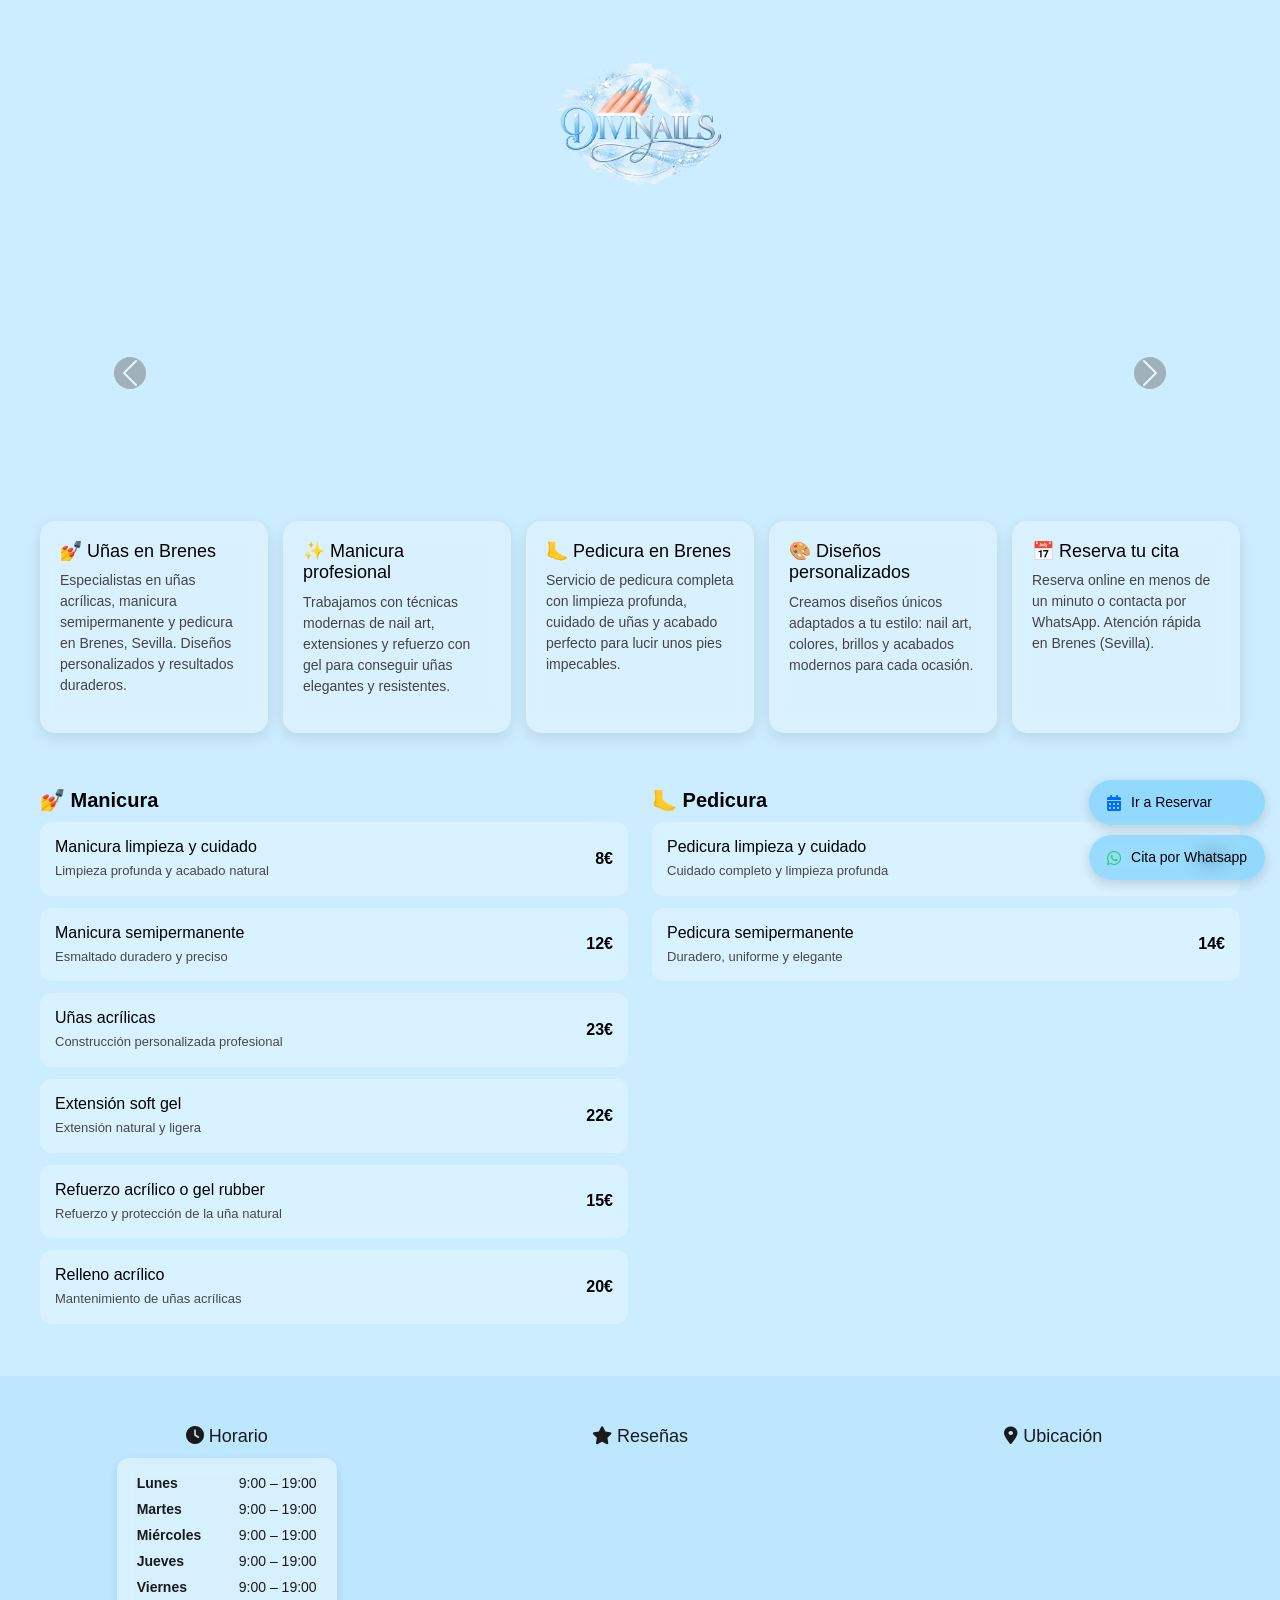
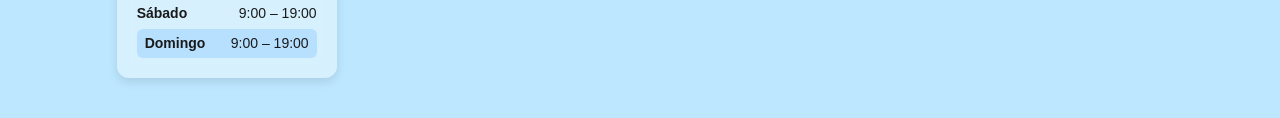
==== index.html @ 246e056f "- Se ajusta el scroll del pop-up del calendario" ====
<!DOCTYPE html>
<html lang="es">
<head>
  <meta charset="UTF-8">
  <title>Divinails Brenes | Uñas en Brenes - Sevilla</title>
  <meta name="viewport" content="width=device-width, initial-scale=1.0">

  <!-- favicon -->
  <link rel="icon" type="image/x-icon" href="favicon.ico">
  <link rel="apple-touch-icon" href="favicon.ico">

  <!-- SEO -->
    <meta name="robots" content="index, follow">
    <meta name="author" content="Divinails Brenes">
    <meta name="keywords" content="uñas Brenes, uñas Sevilla, manicura Brenes, pedicura Brenes, uñas acrílicas Sevilla">
    <meta name="description" content="Uñas en Brenes Sevilla. Especialistas en uñas acrílicas y semipermanente. Reserva tu cita ahora.">
    <meta property="og:title" content="Divinails Brenes | Uñas en Sevilla">
    <meta property="og:description" content="Especialistas en uñas acrílicas y semipermanente en Brenes. Reserva tu cita ahora.">
    <meta property="og:image" content="https://divinailsbrenes.es/images/logo-divinails-brenes.jpg">
    <meta property="og:url" content="https://divinailsbrenes.es">
    <meta property="og:type" content="website">
    <meta name="geo.region" content="ES-AN">
    <meta name="geo.placename" content="Brenes">
    <meta name="geo.position" content="37.55;-5.86">
    <meta name="ICBM" content="37.55, -5.86">

    <script type="application/ld+json">
    {
        "@context": "https://schema.org",
        "@type": "NailSalon",
        "name": "Divinails Brenes",
        "image": "https://divinailsbrenes.es/images/logo-divinails-brenes.jpg",
        "address": {
            "@type": "PostalAddress",
            "streetAddress": "Av. de la Constitución 108",
            "addressLocality": "Brenes",
            "addressRegion": "Sevilla",
            "postalCode": "41310",
            "addressCountry": "ES"
        },
        "telephone": "+34711246191",
        "priceRange": "€€",
        "url": "https://divinailsbrenes.es"
    }
    </script>
    
  <link rel="canonical" href="https://divinailsbrenes.es">


  <!-- Bootstrap -->
  <link href="https://cdn.jsdelivr.net/npm/bootstrap@5.3.0/dist/css/bootstrap.min.css" rel="stylesheet">
  
  <!-- font-awesome -->
  <link rel="stylesheet" href="https://cdnjs.cloudflare.com/ajax/libs/font-awesome/6.5.0/css/all.min.css">

  <!-- CSS -->
  <link rel="stylesheet" href="css/styles.css?v=2">

  <!-- Google Analytics -->
  <script async src="https://www.googletagmanager.com/gtag/js?id=G-Y70SFBBSSE"></script>
  <script src="js/analytics.js"></script>
</head>
<body>

  <div class="container-fuid text-center main-container">

    <img src="images/logo-divinails-brenes.png" 
     alt="Divinails Brenes uñas en Brenes - Sevilla"
     class="img-fluid mb-3"
     style="max-width: 250px;">

    <!-- GALERÍA -->
    <div id="gallery" class="row mt-3"></div>

    <div id="carouselDivinails" class="carousel slide mt-3" data-bs-ride="carousel" data-bs-interval="2500">

        <div class="carousel-inner" id="carousel-inner"></div>

        <button class="carousel-control-prev" type="button" data-bs-target="#carouselDivinails" data-bs-slide="prev">
            <span class="carousel-control-prev-icon"></span>
        </button>

        <button class="carousel-control-next" type="button" data-bs-target="#carouselDivinails" data-bs-slide="next">
            <span class="carousel-control-next-icon"></span>
        </button>

    </div>

    <div class="modal fade" id="imageModal" tabindex="-1">
        <div class="modal-dialog modal-dialog-centered modal-lg">
            <div class="modal-content bg-dark border-0 position-relative">

            <!-- BOTÓN CERRAR -->
            <button type="button" 
                    class="btn-close btn-close-white position-absolute top-0 end-0 m-3"
                    data-bs-dismiss="modal">
            </button>

            <!-- BOTÓN IZQUIERDA -->
            <button onclick="prevImage()" 
                    style="position:absolute; left:10px; top:50%; transform:translateY(-50%); z-index:10;"
                    class="btn btn-dark">
                ‹
            </button>

            <!-- IMAGEN -->
            <img id="modalImage" class="img-fluid rounded">

            <!-- BOTÓN DERECHA -->
            <button onclick="nextImage()" 
                    style="position:absolute; right:10px; top:50%; transform:translateY(-50%); z-index:10;"
                    class="btn btn-dark">
                ›
            </button>

            </div>
        </div>
   </div>

    <div class="seo-blocks">

        <div class="seo-card">
            <h2>💅 Uñas en Brenes</h2>
            <p>
            Especialistas en uñas acrílicas, manicura semipermanente y pedicura en Brenes, Sevilla.
            Diseños personalizados y resultados duraderos.
            </p>
        </div>

        <div class="seo-card">
            <h2>✨ Manicura profesional</h2>
            <p>
            Trabajamos con técnicas modernas de nail art, extensiones y refuerzo con gel
            para conseguir uñas elegantes y resistentes.
            </p>
        </div>

        <div class="seo-card">
            <h2>🦶 Pedicura en Brenes</h2>
            <p>
            Servicio de pedicura completa con limpieza profunda, cuidado de uñas
            y acabado perfecto para lucir unos pies impecables.
            </p>
        </div>

        <div class="seo-card">
            <h2>🎨 Diseños personalizados</h2>
            <p>
            Creamos diseños únicos adaptados a tu estilo: nail art, colores,
            brillos y acabados modernos para cada ocasión.
            </p>
        </div>

        <div class="seo-card">
            <h2>📅 Reserva tu cita</h2>
            <p>
            Reserva online en menos de un minuto o contacta por WhatsApp.
            Atención rápida en Brenes (Sevilla).
            </p>
        </div>

    </div>

    <div class="services mt-4">

        <div class="row">

            <!-- MANICURA -->
            <div class="col-12 col-md-6">
            <h2 class="section-title">💅 Manicura</h2>

            <div class="service-card">
                <div>
                <h3>Manicura limpieza y cuidado</h3>
                <p>Limpieza profunda y acabado natural</p>
                </div>
                <div class="service-price">8€</div>
            </div>

            <div class="service-card">
                <div>
                <h3>Manicura semipermanente</h3>
                <p>Esmaltado duradero y preciso</p>
                </div>
                <div class="service-price">12€</div>
            </div>

            <div class="service-card highlight">
                <div>
                <h3>Uñas acrílicas</h3>
                <p>Construcción personalizada profesional</p>
                </div>
                <div class="service-price">23€</div>
            </div>

            <div class="service-card">
                <div>
                <h3>Extensión soft gel</h3>
                <p>Extensión natural y ligera</p>
                </div>
                <div class="service-price">22€</div>
            </div>

            <div class="service-card">
                <div>
                <h3>Refuerzo acrílico o gel rubber</h3>
                <p>Refuerzo y protección de la uña natural</p>
                </div>
                <div class="service-price">15€</div>
            </div>

            <div class="service-card">
                <div>
                <h3>Relleno acrílico</h3>
                <p>Mantenimiento de uñas acrílicas</p>
                </div>
                <div class="service-price">20€</div>
            </div>

            </div>

            <!-- PEDICURA -->
            <div class="col-12 col-md-6">
            <h2 class="section-title">🦶 Pedicura</h2>

            <div class="service-card">
                <div>
                <h3>Pedicura limpieza y cuidado</h3>
                <p>Cuidado completo y limpieza profunda</p>
                </div>
                <div class="service-price">10€</div>
            </div>

            <div class="service-card">
                <div>
                <h3>Pedicura semipermanente</h3>
                <p>Duradero, uniforme y elegante</p>
                </div>
                <div class="service-price">14€</div>
            </div>

            </div>

        </div>

    </div>

    <div class="floating-buttons">

        <a href="/reservar" class="btn-float">
            <i class="fas fa-calendar-alt"></i>
            <span>Ir a Reservar</span>
        </a>

        <a href="https://wa.me/711246191"
            target="_blank"
            class="btn-float">
            <i class="fab fa-whatsapp"></i>
            <span>Cita por Whatsapp</span>
        </a>

    </div>

  </div>

  <footer class="footer-main">
        <div class="footer-content">

            <!-- HORARIO -->
            <div class="footer-col">
                <h3><i class="fas fa-clock"></i> Horario</h3>
                <ul class="footer-hours">
                    <li><strong>Lunes</strong> <span>9:00 – 19:00</span></li>
                    <li><strong>Martes</strong> <span>9:00 – 19:00</span></li>
                    <li><strong>Miércoles</strong> <span>9:00 – 19:00</span></li>
                    <li><strong>Jueves</strong> <span>9:00 – 19:00</span></li>
                    <li><strong>Viernes</strong> <span>9:00 – 19:00</span></li>
                    <li><strong>Sábado</strong> <span>9:00 – 19:00</span></li>
                    <li><strong>Domingo</strong> <span>9:00 – 19:00</span></li>
                </ul>
            </div>

            <!-- RESEÑAS GOOGLE -->
            <div class="footer-col">
                <h3><i class="fas fa-star"></i> Reseñas</h3>

                <!-- TRUSTINDEX -->
                <script defer async src='https://cdn.trustindex.io/loader.js?2d37be669f6c69361d26218fb11'></script>
            </div>

            <!-- UBICACIÓN -->
            <div class="footer-col">
                <h3><i class="fas fa-map-marker-alt"></i> Ubicación</h3>
                <div class="map-container">
                    <iframe 
                    src="https://www.google.com/maps?q=Av.+de+La+Constitución,+108,+41310+Brenes,+Sevilla&output=embed"
                    loading="lazy">
                    </iframe>
                </div>
            </div>

        </div>
    </footer>

  <!-- Bootstrap JS -->
  <script src="https://cdn.jsdelivr.net/npm/bootstrap@5.3.0/dist/js/bootstrap.bundle.min.js"></script>

  <!-- JS -->
  <script src="js/script.js?v=2"></script>

</body>
</html>
---- css/styles.css ----
body {
  background: #00a5ff33;
  color: black;
  font-family: Arial, sans-serif;
}

.main-container {
  width: 100%;
  padding: 40px 40px;
}

.title {
  font-size: 32px;
  margin-bottom: 10px;
}

.subtitle {
  font-size: 16px;
  font-weight: 400;
  color: #484848;
  margin-bottom: 30px;
  letter-spacing: 0.5px;
}

.btn-main {
  background: #ff4da6;
  color: white;
  padding: 15px;
  border-radius: 10px;
  font-size: 18px;
  margin-bottom: 15px;
  display: block;
}

.btn-main:hover {
  background: #ff1a8c;
}

.btn-whatsapp {
  background: #25D366;
  color: white;
  padding: 15px;
  border-radius: 10px;
  font-size: 18px;
  display: block;
}

.btn-whatsapp:hover {
  background: #1ebe5d;
}

.footer {
  margin-top: 30px;
  font-size: 14px;
  color: #777;
}

.carousel-item .row {
  display: flex;
}

.carousel-img {
  width: 100%;
  height: 200px;
  object-fit: cover;
  border-radius: 10px;
}

.carousel-img {
  width: 100%;
  height: 220px;
  object-fit: cover;
  border-radius: 10px;
  transition: transform 0.3s ease;
  cursor: pointer;
}

.carousel-img:hover {
  transform: scale(1.08);
}

#imageModal .modal-dialog {
  max-width: 95vw;
  margin: auto;
}

#imageModal .modal-content {
  background: transparent;
  display: flex;
  justify-content: center;
  align-items: center;
}

#modalImage {
  max-width: 100%;
  max-height: 90vh;
  object-fit: contain;
}

.carousel-control-prev-icon,
.carousel-control-next-icon {
  background-color: #777;
  border-radius: 50%;
}

.floating-buttons {
  position: fixed;
  bottom: 20px;
  right: 15px;
  display: flex;
  flex-direction: column;
  gap: 10px;
  z-index: 999;
}

.btn-float {
  display: flex;
  align-items: center;
  gap: 10px;

  padding: 12px 18px;
  border-radius: 30px;

  background: #52c2ff78;
  backdrop-filter: blur(10px);

  color: black;
  text-decoration: none;
  font-size: 14px;
  font-weight: 500;

  box-shadow: 0 4px 12px rgba(0,0,0,0.15);
  transition: all 0.2s ease;
}

.btn-float i {
  font-size: 16px;
}

.btn-float:hover {
  background: rgba(255, 255, 255, 0.25);
  transform: translateY(-2px);
}

.btn-float .fa-whatsapp {
  color: #25D366;
}

.btn-float .fa-calendar-alt,
.btn-float .fa-rotate-left {
  color: #006dff;
}

.btn-float:hover i {
  transform: scale(1.15);
}

.floating-buttons {
  bottom: calc(20px + env(safe-area-inset-bottom));
}

.services {
  text-align: left;
  margin-top: 30px;
}

.section-title {
  font-size: 20px;
  margin: 25px 0 10px;
  font-weight: 600;
}

.service-card {
  display: flex;
  justify-content: space-between;
  align-items: center;
  background: rgb(255 255 255 / 26%);
  padding: 15px;
  border-radius: 12px;
  margin-bottom: 12px;
  transition: all 0.2s ease;
}

.service-card:hover {
  background: rgba(0,0,0,0.08);
  transform: translateY(-2px);
}

.service-card h3 {
  font-size: 16px;
  margin: 0;
}

.service-card p {
  font-size: 13px;
  color: #484848;
  margin: 5px 0 0;
}

.service-price {
  font-weight: bold;
  font-size: 16px;
}

.service-card {
  opacity: 0;
  transform: translateY(30px);
  transition: all 0.6s ease;
}

.service-card.show {
  opacity: 1;
  transform: translateY(0);
}

.footer-main {
  width: 100%;
  margin: 0;
  padding: 50px 20px 20px;

  background: #a7defc6e;
  color: #1a1a1a;
}

.footer-content {
  max-width: 1200px;
  margin: auto;

  display: grid;
  grid-template-columns: 1fr;
  gap: 40px;
}

.footer-col h3 {
  text-align: center;
  font-size: 18px;
  margin-bottom: 10px;
}

.footer-hours {
  list-style: none;
  padding: 0;
  margin: 0;
  font-size: 14px;
  text-align: left;
  width: fit-content;
}

.footer-hours li {
  margin-bottom: 5px;
}

.footer-col:first-child {
  align-items: center;
}

.footer-col:first-child .footer-hours {
  text-align: left;
  width: max-content;
  margin: 0 auto;
}

.footer-col:first-child .footer-hours {
  background: rgba(255,255,255,0.4);
  backdrop-filter: blur(10px);
  padding: 15px 20px;
  border-radius: 12px;
  margin: 0 auto;
  width: fit-content;
  box-shadow: 0 4px 10px rgba(0,0,0,0.1);
}

.footer-col:first-child .footer-hours li {
  display: flex;
  justify-content: space-between;
  gap: 20px;
  min-width: 180px;
}

.footer-hours li.today {
  background: rgba(0, 123, 255, 0.15);
  padding: 4px 8px;
  border-radius: 6px;
}

.footer-col:first-child .footer-hours li strong {
  font-weight: 600;
}

.footer-bottom {
  text-align: center;
  margin-top: 30px;
  font-size: 14px;
  opacity: 0.8;
  color: black;
}

.map-container {
  width: 100%;
  height: 240px;
  border-radius: 12px;
  overflow: hidden;
}

.map-container iframe {
  width: 100%;
  height: 100%;
  border: 0;
}

.calendar-container {
  background: white;
  border-radius: 20px;
  box-shadow: 0 10px 30px rgba(0,0,0,0.1);
  overflow: hidden;
  height: calc(100vh - 180px);
}

.calendar-container iframe {
  border-radius: 10px;
  width: 100%;
  height: 100%;
  border: none;
}

.no-scroll-page {
  overflow: hidden;
  height: 100dvh;
}

.no-scroll-page .main-container {
  padding: 20px;
  height: 100dvh;
  display: flex;
  flex-direction: column;
}

.no-scroll-page .calendar-container {
  flex: 1;
  height: auto;
}

.seo-blocks {
  display: grid;
  gap: 15px;
  margin: 30px auto;
  max-width: 1200px;
}

.seo-card {
  background: rgb(255 255 255 / 26%);
  backdrop-filter: blur(10px);
  padding: 20px;
  border-radius: 15px;
  text-align: left;
  box-shadow: 0 5px 15px rgba(0,0,0,0.1);
}

.seo-card h2 {
  font-size: 18px;
  margin-bottom: 8px;
}

.seo-card p {
  font-size: 14px;
  color: #444;
}

@media (min-width: 1200px) {
  .seo-blocks {
    grid-template-columns: repeat(5, 1fr);
  }
}

@media (min-width: 768px) and (max-width: 1199px) {
  .seo-blocks {
    grid-template-columns: repeat(2, 1fr);
  }
}

@media (min-width: 768px) {
  .footer-content {
    grid-template-columns: 1fr 1fr 1fr;
    align-items: start;
  }
}

@media (max-width: 767px) {
  .footer-col {
    text-align: center;
  }

  .footer-hours {
    text-align: center;
  }

  .footer-col h3 {
    display: flex;
    justify-content: center;
    align-items: center;
    gap: 8px;
  }

  .seo-blocks {
    grid-template-columns: 1fr;
  }

  #floating-reservar {
    top: 60px;
    bottom: auto;
    right: 15px;
  }

  .calendar-container {
    height: calc(100dvh - 80px);
    margin-bottom: 20px;
  }

  body.keyboard-open {
    overflow: hidden;
  }
}
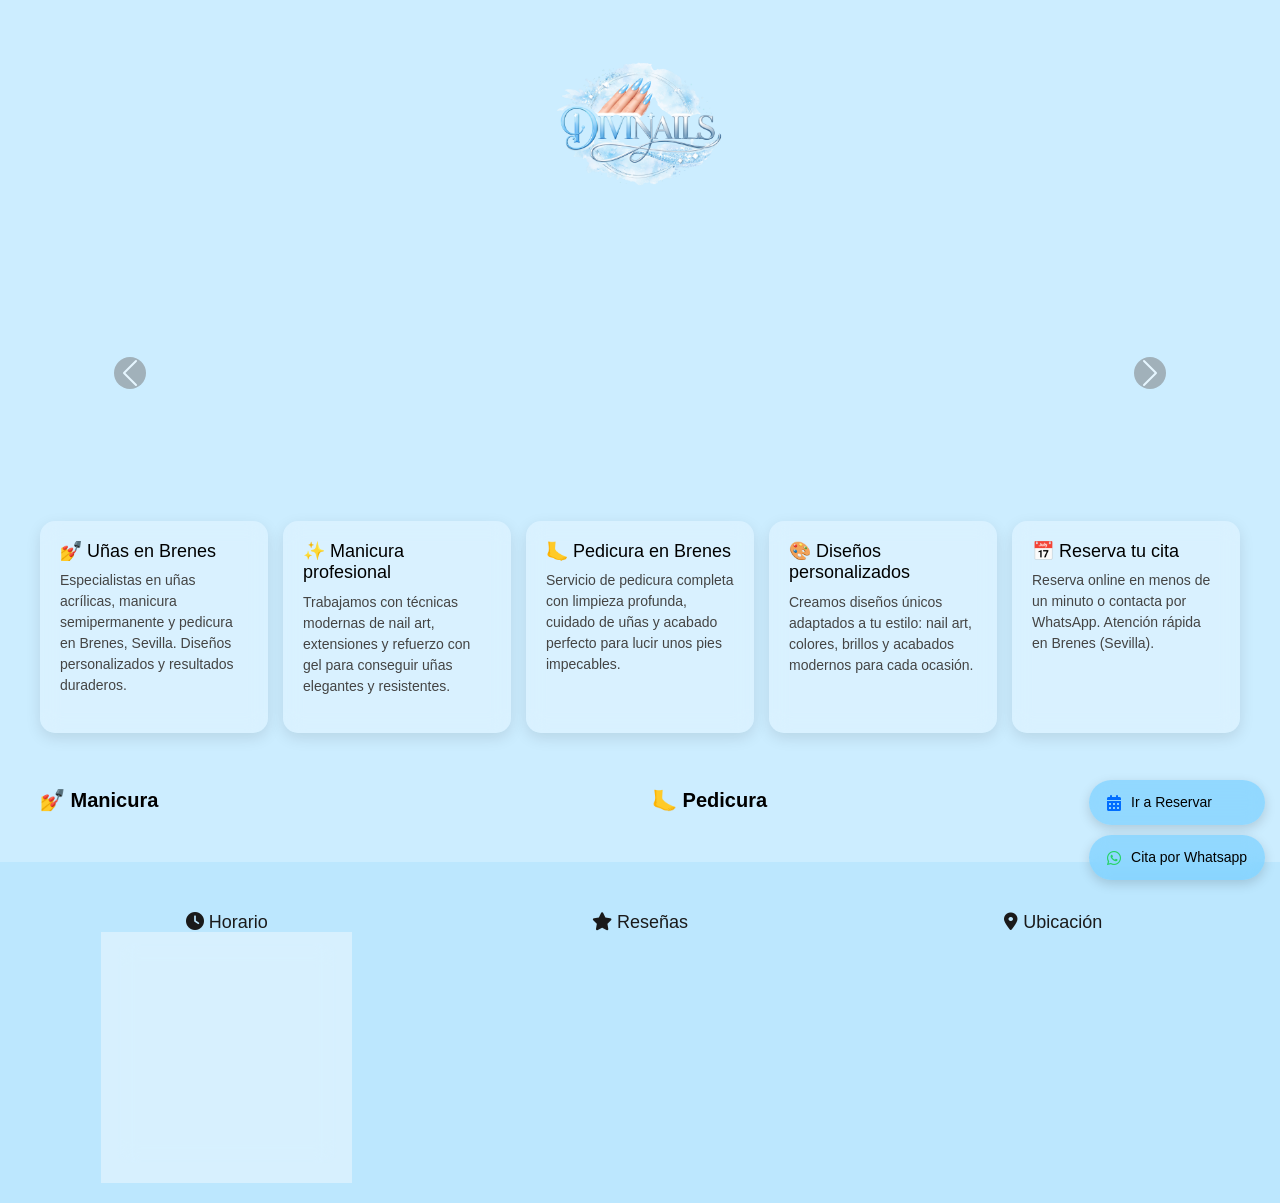
==== commit d3a8075e: "- Los servicios ya no sin hardcodeados, se obtienen de google sheet y se rellenan de forma dinamica " ====
--- a/index.html
+++ b/index.html
@@ -54,7 +54,7 @@
   <link rel="stylesheet" href="https://cdnjs.cloudflare.com/ajax/libs/font-awesome/6.5.0/css/all.min.css">
 
   <!-- CSS -->
-  <link rel="stylesheet" href="css/styles.css?v=2">
+  <link rel="stylesheet" href="css/styles.css?v=3">
 
   <!-- Google Analytics -->
   <script async src="https://www.googletagmanager.com/gtag/js?id=G-Y70SFBBSSE"></script>
@@ -162,89 +162,21 @@
     </div>
 
     <div class="services mt-4">
-
         <div class="row">
 
-            <!-- MANICURA -->
             <div class="col-12 col-md-6">
             <h2 class="section-title">💅 Manicura</h2>
-
-            <div class="service-card">
-                <div>
-                <h3>Manicura limpieza y cuidado</h3>
-                <p>Limpieza profunda y acabado natural</p>
-                </div>
-                <div class="service-price">8€</div>
-            </div>
-
-            <div class="service-card">
-                <div>
-                <h3>Manicura semipermanente</h3>
-                <p>Esmaltado duradero y preciso</p>
-                </div>
-                <div class="service-price">12€</div>
-            </div>
-
-            <div class="service-card highlight">
-                <div>
-                <h3>Uñas acrílicas</h3>
-                <p>Construcción personalizada profesional</p>
-                </div>
-                <div class="service-price">23€</div>
-            </div>
-
-            <div class="service-card">
-                <div>
-                <h3>Extensión soft gel</h3>
-                <p>Extensión natural y ligera</p>
-                </div>
-                <div class="service-price">22€</div>
-            </div>
-
-            <div class="service-card">
-                <div>
-                <h3>Refuerzo acrílico o gel rubber</h3>
-                <p>Refuerzo y protección de la uña natural</p>
-                </div>
-                <div class="service-price">15€</div>
-            </div>
-
-            <div class="service-card">
-                <div>
-                <h3>Relleno acrílico</h3>
-                <p>Mantenimiento de uñas acrílicas</p>
-                </div>
-                <div class="service-price">20€</div>
-            </div>
-
-            </div>
-
-            <!-- PEDICURA -->
+            <div id="manicura-list"></div>
+            </div>
+
             <div class="col-12 col-md-6">
             <h2 class="section-title">🦶 Pedicura</h2>
-
-            <div class="service-card">
-                <div>
-                <h3>Pedicura limpieza y cuidado</h3>
-                <p>Cuidado completo y limpieza profunda</p>
-                </div>
-                <div class="service-price">10€</div>
-            </div>
-
-            <div class="service-card">
-                <div>
-                <h3>Pedicura semipermanente</h3>
-                <p>Duradero, uniforme y elegante</p>
-                </div>
-                <div class="service-price">14€</div>
-            </div>
-
-            </div>
-
-        </div>
-
-    </div>
-
+            <div id="pedicura-list"></div>
+            </div>
+
+        </div>
+    </div>
+                
     <div class="floating-buttons">
 
         <a href="/reservar" class="btn-float">
@@ -306,7 +238,7 @@
   <script src="https://cdn.jsdelivr.net/npm/bootstrap@5.3.0/dist/js/bootstrap.bundle.min.js"></script>
 
   <!-- JS -->
-  <script src="js/script.js?v=2"></script>
+  <script src="js/script.js?v=3"></script>
 
 </body>
 </html>
--- a/css/styles.css
+++ b/css/styles.css
@@ -171,6 +171,7 @@
 }
 
 .service-card {
+  position: relative;
   display: flex;
   justify-content: space-between;
   align-items: center;
@@ -178,7 +179,6 @@
   padding: 15px;
   border-radius: 12px;
   margin-bottom: 12px;
-  transition: all 0.2s ease;
 }
 
 .service-card:hover {
@@ -202,15 +202,23 @@
   font-size: 16px;
 }
 
-.service-card {
-  opacity: 0;
-  transform: translateY(30px);
-  transition: all 0.6s ease;
-}
-
-.service-card.show {
-  opacity: 1;
-  transform: translateY(0);
+.old-price {
+  text-decoration: line-through;
+  color: #888;
+  font-size: 13px;
+  margin-right: 6px;
+}
+
+.badge-descuento {
+  position: absolute;
+  top: -8px;
+  right: -8px;
+  background: #00c853;
+  color: white;
+  font-size: 12px;
+  padding: 4px 8px;
+  border-radius: 8px;
+  font-weight: bold;
 }
 
 .footer-main {
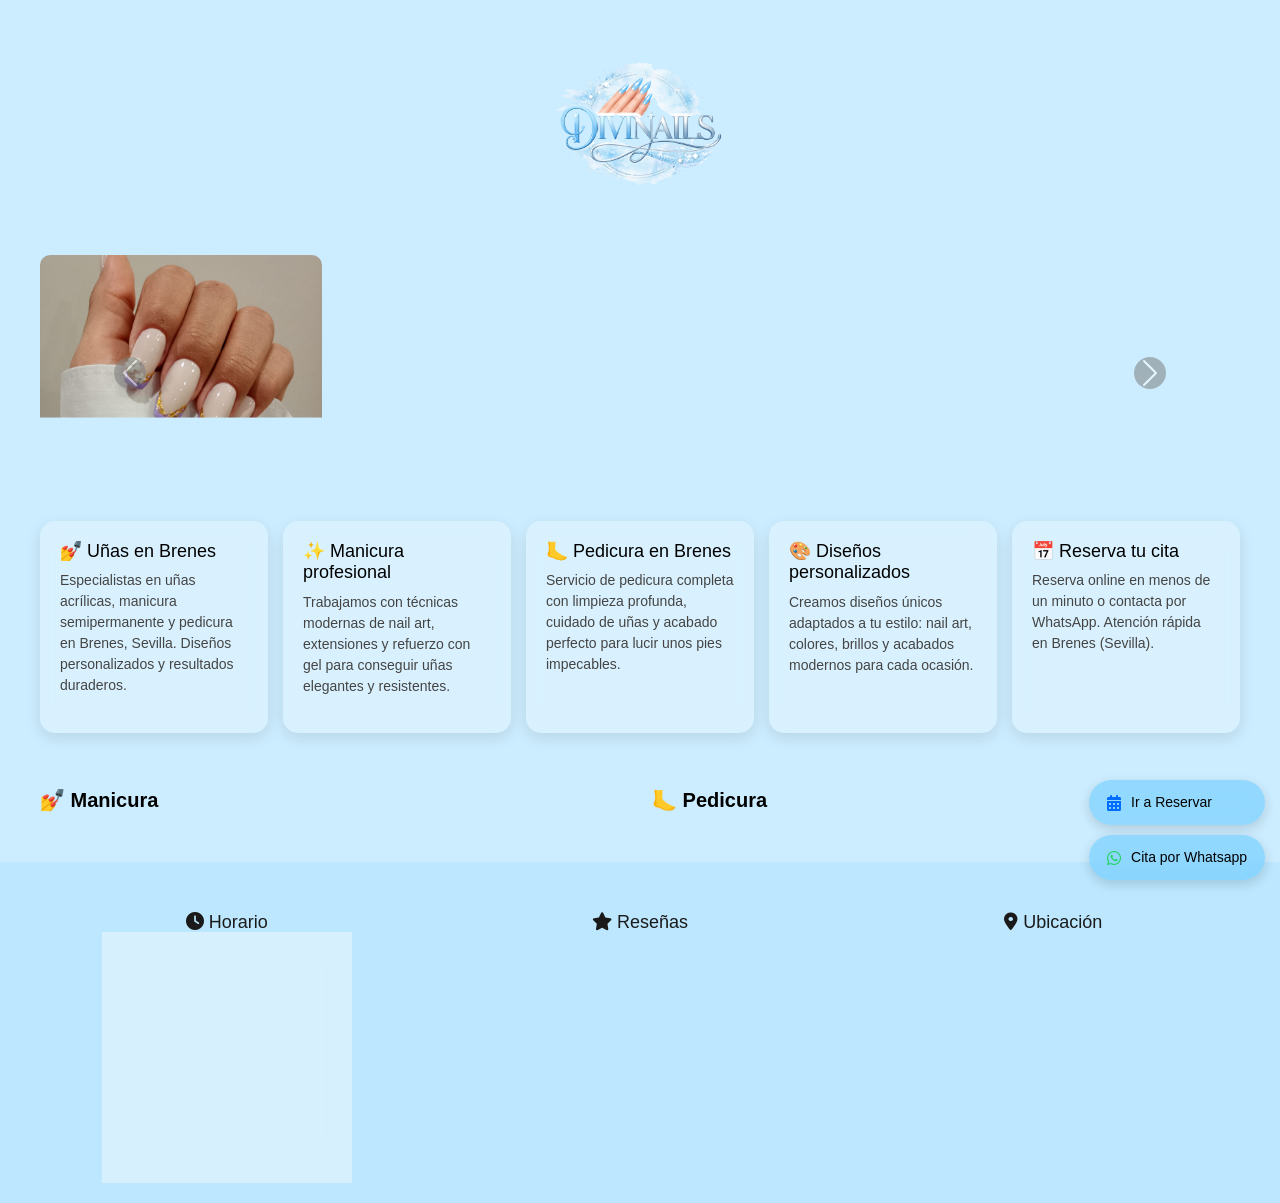
==== commit db6579a5: "- Se cambia el favicon para intentar que google lo use" ====
--- a/index.html
+++ b/index.html
@@ -5,9 +5,13 @@
   <title>Divinails Brenes | Uñas en Brenes - Sevilla</title>
   <meta name="viewport" content="width=device-width, initial-scale=1.0">
 
+  <meta name="theme-color" content="#3dbbff">
+
   <!-- favicon -->
-  <link rel="icon" type="image/x-icon" href="favicon.ico">
-  <link rel="apple-touch-icon" href="favicon.ico">
+  <link rel="icon" href="/favicon.ico">
+  <link rel="icon" type="image/png" sizes="32x32" href="/favicon-32x32.png">
+  <link rel="icon" type="image/png" sizes="16x16" href="/favicon-16x16.png">
+  <link rel="apple-touch-icon" sizes="180x180" href="/apple-touch-icon.png">
 
   <!-- SEO -->
     <meta name="robots" content="index, follow">
@@ -238,7 +242,7 @@
   <script src="https://cdn.jsdelivr.net/npm/bootstrap@5.3.0/dist/js/bootstrap.bundle.min.js"></script>
 
   <!-- JS -->
-  <script src="js/script.js?v=3"></script>
+  <script src="js/script.js?v=4"></script>
 
 </body>
 </html>
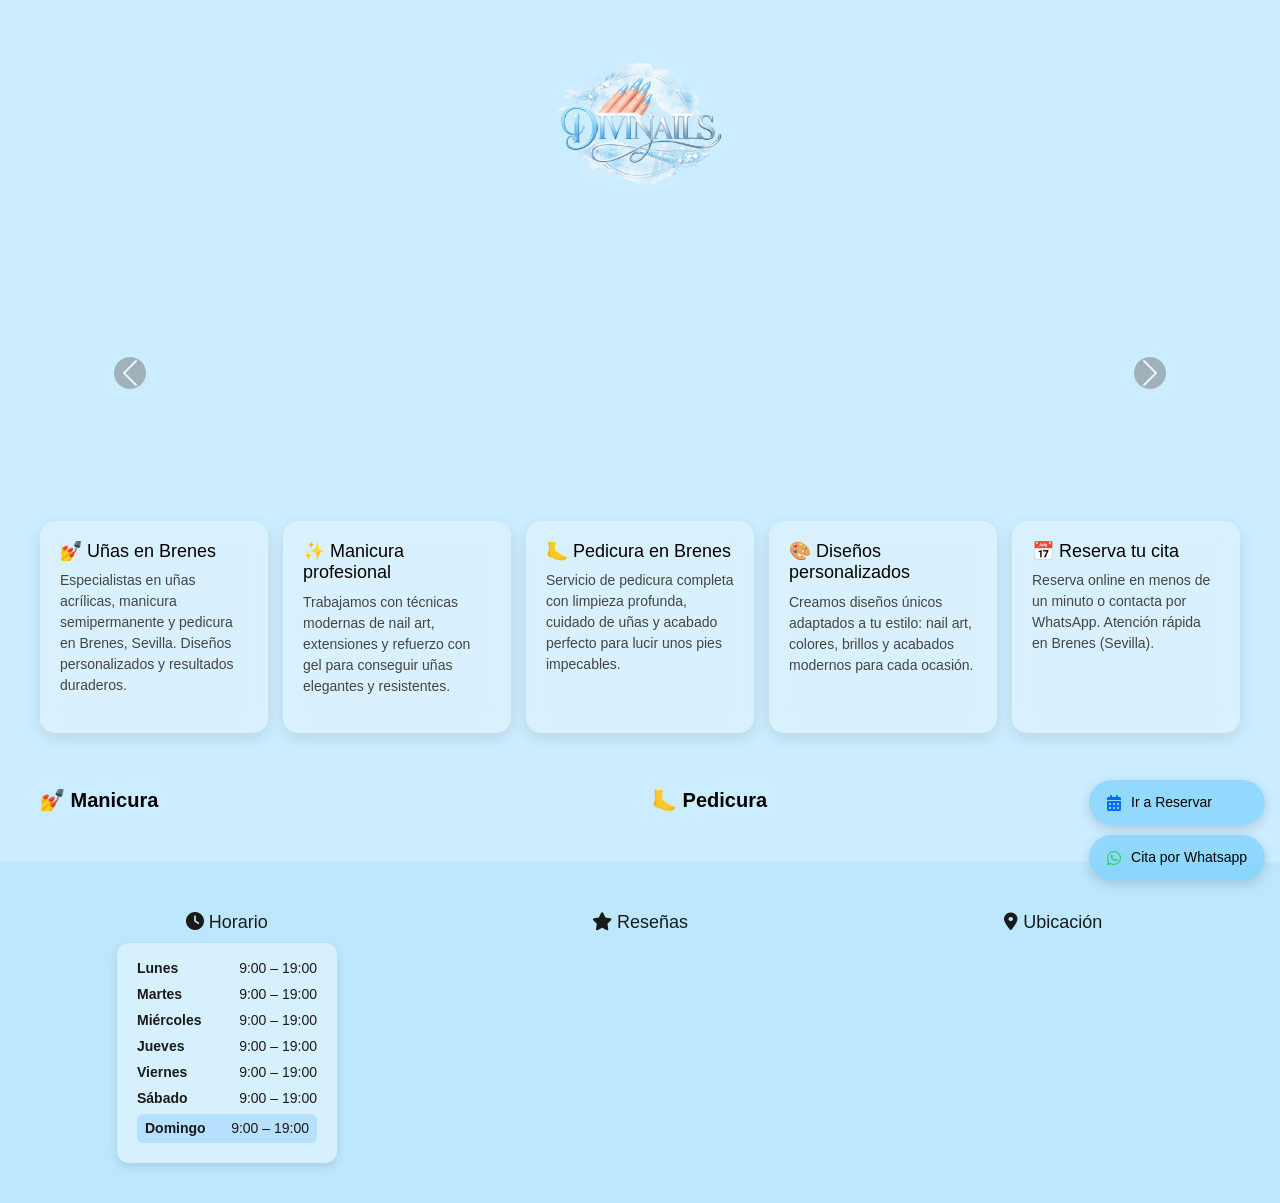
==== commit 0c52ef89: "- Se actualiza el favicon" ====
--- a/index.html
+++ b/index.html
@@ -5,10 +5,9 @@
   <title>Divinails Brenes | Uñas en Brenes - Sevilla</title>
   <meta name="viewport" content="width=device-width, initial-scale=1.0">
 
-  <meta name="theme-color" content="#3dbbff">
-
   <!-- favicon -->
   <link rel="icon" href="/favicon.ico">
+  <link rel="icon" type="image/png" sizes="48x48" href="/favicon-48x48.png">
   <link rel="icon" type="image/png" sizes="32x32" href="/favicon-32x32.png">
   <link rel="icon" type="image/png" sizes="16x16" href="/favicon-16x16.png">
   <link rel="apple-touch-icon" sizes="180x180" href="/apple-touch-icon.png">
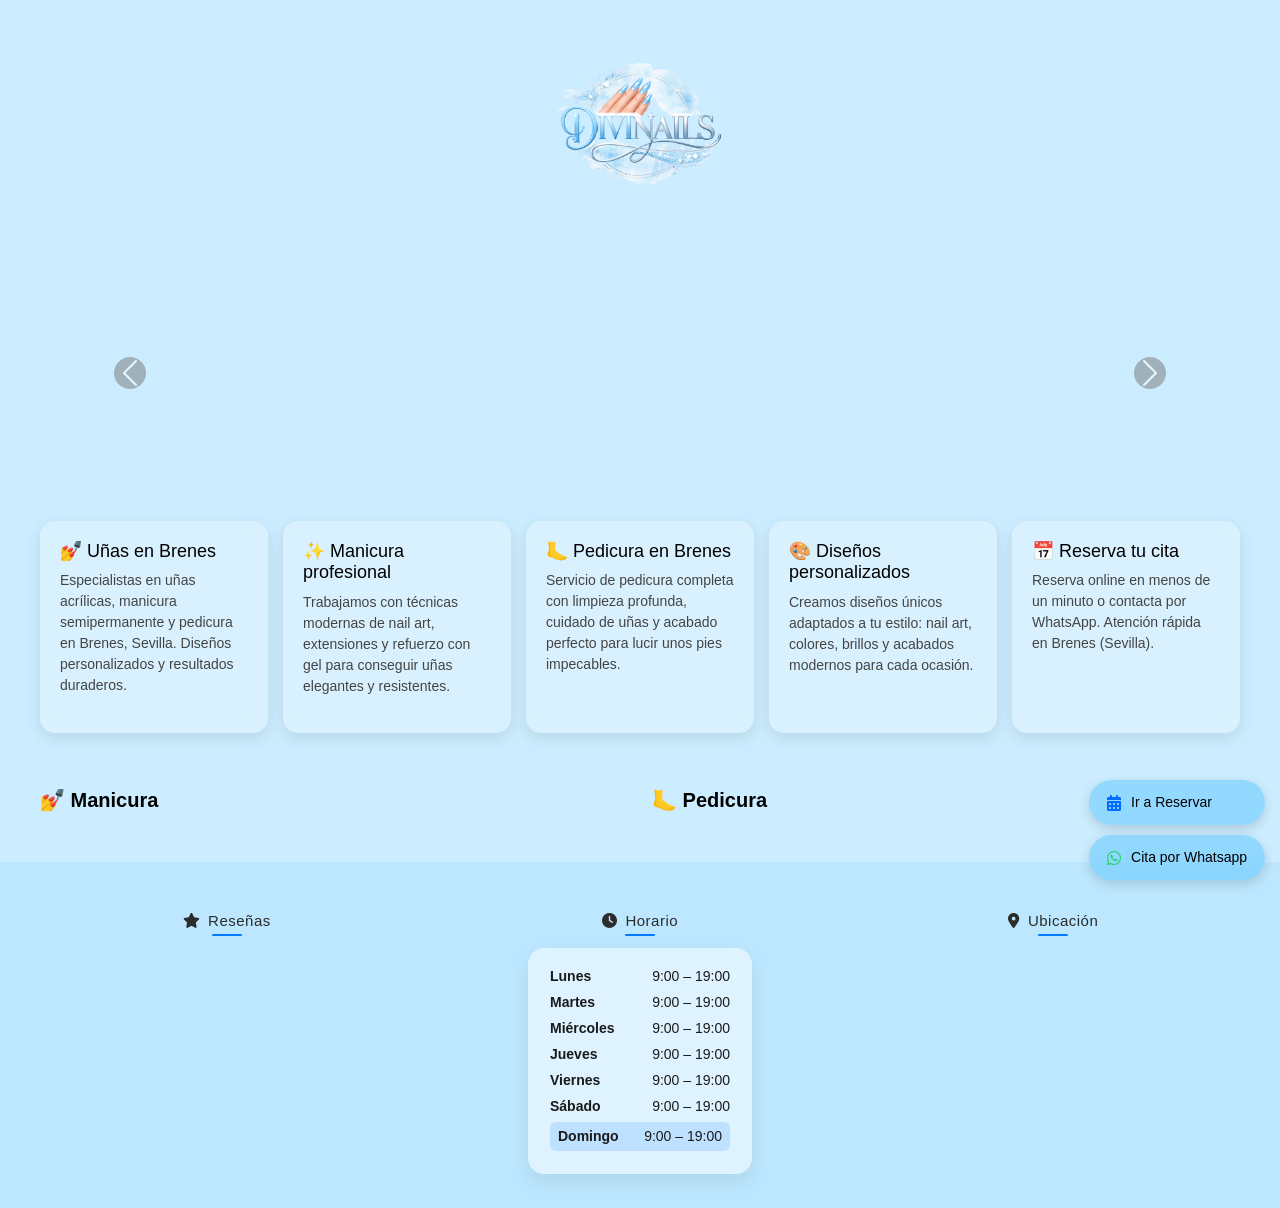
==== commit ade8e357: "- Se cambia el footer asi como el widgets de reseñas" ====
--- a/index.html
+++ b/index.html
@@ -57,7 +57,7 @@
   <link rel="stylesheet" href="https://cdnjs.cloudflare.com/ajax/libs/font-awesome/6.5.0/css/all.min.css">
 
   <!-- CSS -->
-  <link rel="stylesheet" href="css/styles.css?v=3">
+  <link rel="stylesheet" href="css/styles.css?v=4">
 
   <!-- Google Analytics -->
   <script async src="https://www.googletagmanager.com/gtag/js?id=G-Y70SFBBSSE"></script>
@@ -201,8 +201,18 @@
   <footer class="footer-main">
         <div class="footer-content">
 
+            <!-- RESEÑAS GOOGLE -->
+            <div class="footer-col">
+                <h3><i class="fas fa-star"></i> Reseñas</h3>
+
+                <div id="featurable-60c7c9db-155b-487e-803a-9d67509d804e"
+                    data-featurable-async
+                    data-location-code="es">
+                </div>
+            </div>
+
             <!-- HORARIO -->
-            <div class="footer-col">
+            <div class="footer-col footer-horario">
                 <h3><i class="fas fa-clock"></i> Horario</h3>
                 <ul class="footer-hours">
                     <li><strong>Lunes</strong> <span>9:00 – 19:00</span></li>
@@ -215,14 +225,6 @@
                 </ul>
             </div>
 
-            <!-- RESEÑAS GOOGLE -->
-            <div class="footer-col">
-                <h3><i class="fas fa-star"></i> Reseñas</h3>
-
-                <!-- TRUSTINDEX -->
-                <script defer async src='https://cdn.trustindex.io/loader.js?2d37be669f6c69361d26218fb11'></script>
-            </div>
-
             <!-- UBICACIÓN -->
             <div class="footer-col">
                 <h3><i class="fas fa-map-marker-alt"></i> Ubicación</h3>
@@ -243,5 +245,7 @@
   <!-- JS -->
   <script src="js/script.js?v=4"></script>
 
+  <script src="https://featurable.com/assets/bundle.js" defer></script>
+
 </body>
 </html>
--- a/css/styles.css
+++ b/css/styles.css
@@ -240,9 +240,29 @@
 }
 
 .footer-col h3 {
-  text-align: center;
-  font-size: 18px;
-  margin-bottom: 10px;
+  font-size: 15px;
+  font-weight: 500;
+  letter-spacing: 0.5px;
+
+  display: flex;
+  justify-content: center;
+  align-items: center;
+  gap: 8px;
+
+  color: #2c2c2c;
+
+  margin-bottom: 18px;
+  position: relative;
+}
+
+.footer-col h3::after {
+  content: "";
+  position: absolute;
+  bottom: -6px;
+  width: 30px;
+  height: 2px;
+  background: #007bff;
+  border-radius: 2px;
 }
 
 .footer-hours {
@@ -258,41 +278,36 @@
   margin-bottom: 5px;
 }
 
-.footer-col:first-child {
-  align-items: center;
-}
-
-.footer-col:first-child .footer-hours {
-  text-align: left;
-  width: max-content;
+#featurable-60c7c9db-155b-487e-803a-9d67509d804e {
+  max-width: 360px;
   margin: 0 auto;
 }
 
-.footer-col:first-child .footer-hours {
-  background: rgba(255,255,255,0.4);
+.footer-horario .footer-hours {
+  background: rgba(255,255,255,0.5);
   backdrop-filter: blur(10px);
-  padding: 15px 20px;
-  border-radius: 12px;
+  padding: 18px 22px;
+  border-radius: 16px;
   margin: 0 auto;
   width: fit-content;
-  box-shadow: 0 4px 10px rgba(0,0,0,0.1);
-}
-
-.footer-col:first-child .footer-hours li {
+  box-shadow: 0 8px 20px rgba(0,0,0,0.08);
+}
+
+.footer-horario .footer-hours li {
   display: flex;
   justify-content: space-between;
   gap: 20px;
   min-width: 180px;
+}
+
+.footer-horario .footer-hours li strong {
+  font-weight: 600;
 }
 
 .footer-hours li.today {
   background: rgba(0, 123, 255, 0.15);
   padding: 4px 8px;
   border-radius: 6px;
-}
-
-.footer-col:first-child .footer-hours li strong {
-  font-weight: 600;
 }
 
 .footer-bottom {
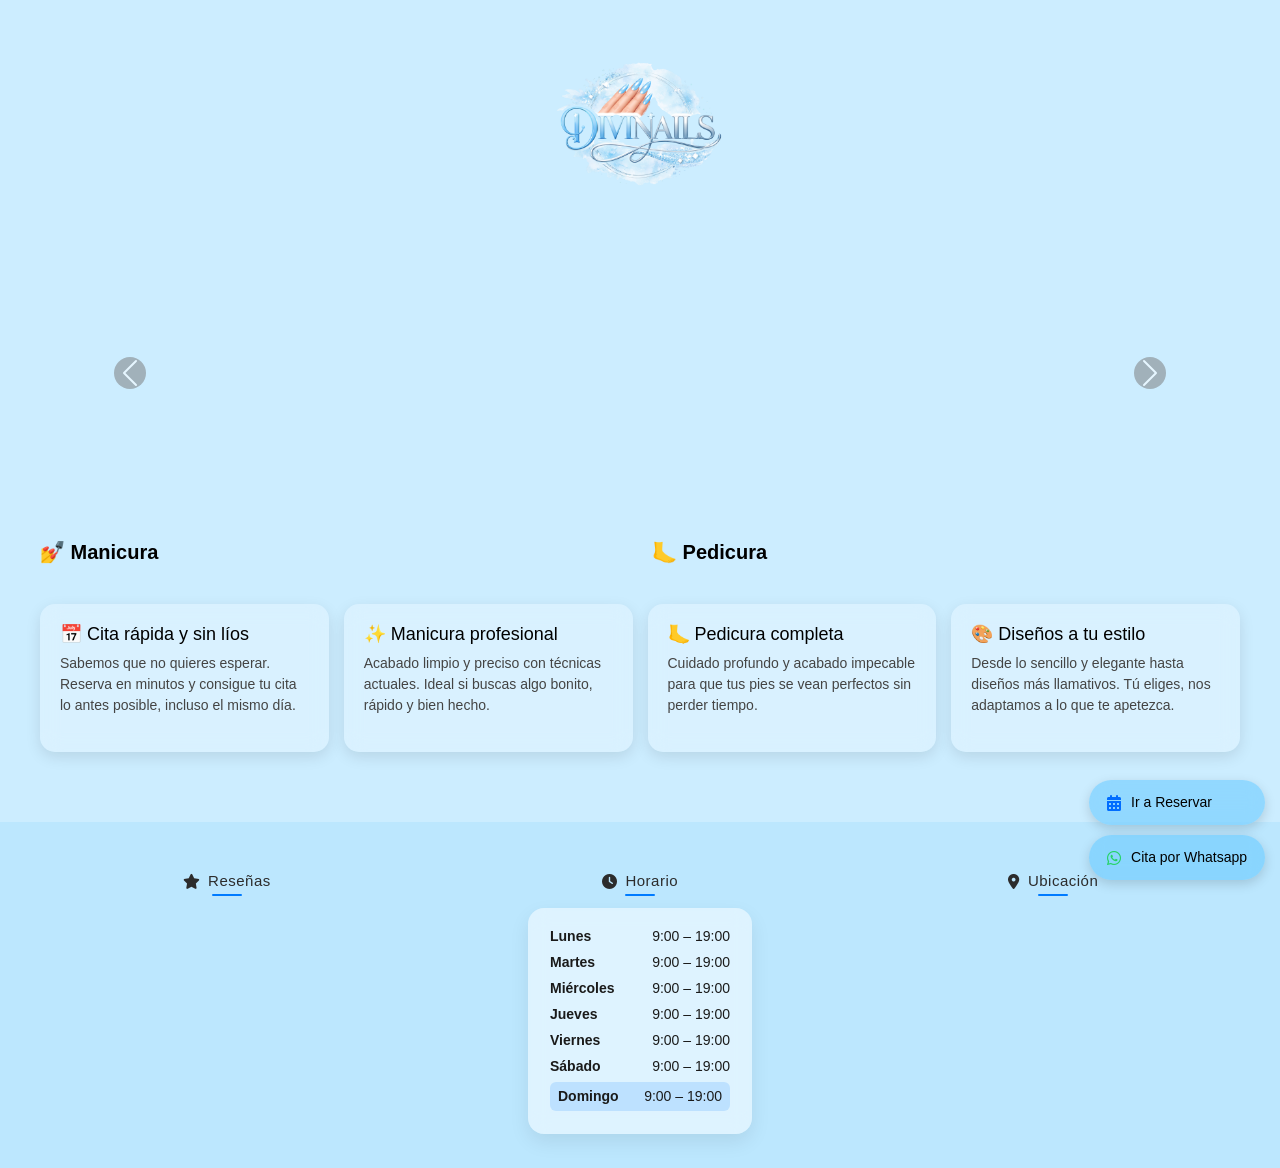
==== commit 32e37a3b: "- Se ajusta logo y galeria en movil - Se ajustan los textos seo" ====
--- a/index.html
+++ b/index.html
@@ -57,7 +57,7 @@
   <link rel="stylesheet" href="https://cdnjs.cloudflare.com/ajax/libs/font-awesome/6.5.0/css/all.min.css">
 
   <!-- CSS -->
-  <link rel="stylesheet" href="css/styles.css?v=4">
+  <link rel="stylesheet" href="css/styles.css?v=5">
 
   <!-- Google Analytics -->
   <script async src="https://www.googletagmanager.com/gtag/js?id=G-Y70SFBBSSE"></script>
@@ -67,7 +67,8 @@
 
   <div class="container-fuid text-center main-container">
 
-    <img src="images/logo-divinails-brenes.png" 
+    <img id="logo-main"
+     src="images/logo-divinails-brenes.png" 
      alt="Divinails Brenes uñas en Brenes - Sevilla"
      class="img-fluid mb-3"
      style="max-width: 250px;">
@@ -120,50 +121,6 @@
         </div>
    </div>
 
-    <div class="seo-blocks">
-
-        <div class="seo-card">
-            <h2>💅 Uñas en Brenes</h2>
-            <p>
-            Especialistas en uñas acrílicas, manicura semipermanente y pedicura en Brenes, Sevilla.
-            Diseños personalizados y resultados duraderos.
-            </p>
-        </div>
-
-        <div class="seo-card">
-            <h2>✨ Manicura profesional</h2>
-            <p>
-            Trabajamos con técnicas modernas de nail art, extensiones y refuerzo con gel
-            para conseguir uñas elegantes y resistentes.
-            </p>
-        </div>
-
-        <div class="seo-card">
-            <h2>🦶 Pedicura en Brenes</h2>
-            <p>
-            Servicio de pedicura completa con limpieza profunda, cuidado de uñas
-            y acabado perfecto para lucir unos pies impecables.
-            </p>
-        </div>
-
-        <div class="seo-card">
-            <h2>🎨 Diseños personalizados</h2>
-            <p>
-            Creamos diseños únicos adaptados a tu estilo: nail art, colores,
-            brillos y acabados modernos para cada ocasión.
-            </p>
-        </div>
-
-        <div class="seo-card">
-            <h2>📅 Reserva tu cita</h2>
-            <p>
-            Reserva online en menos de un minuto o contacta por WhatsApp.
-            Atención rápida en Brenes (Sevilla).
-            </p>
-        </div>
-
-    </div>
-
     <div class="services mt-4">
         <div class="row">
 
@@ -178,6 +135,42 @@
             </div>
 
         </div>
+    </div>
+
+    <div class="seo-blocks">
+
+        <div class="seo-card">
+            <h2>📅 Cita rápida y sin líos</h2>
+            <p>
+            Sabemos que no quieres esperar. 
+            Reserva en minutos y consigue tu cita lo antes posible, incluso el mismo día.
+            </p>
+        </div>
+
+        <div class="seo-card">
+            <h2>✨ Manicura profesional</h2>
+            <p>
+            Acabado limpio y preciso con técnicas actuales. 
+            Ideal si buscas algo bonito, rápido y bien hecho.
+            </p>
+        </div>
+
+        <div class="seo-card">
+            <h2>🦶 Pedicura completa</h2>
+            <p>
+            Cuidado profundo y acabado impecable para que tus pies 
+            se vean perfectos sin perder tiempo.
+            </p>
+        </div>
+
+        <div class="seo-card">
+            <h2>🎨 Diseños a tu estilo</h2>
+            <p>
+            Desde lo sencillo y elegante hasta diseños más llamativos. 
+            Tú eliges, nos adaptamos a lo que te apetezca.
+            </p>
+        </div>
+
     </div>
                 
     <div class="floating-buttons">
--- a/css/styles.css
+++ b/css/styles.css
@@ -391,7 +391,8 @@
 
 @media (min-width: 1200px) {
   .seo-blocks {
-    grid-template-columns: repeat(5, 1fr);
+    grid-template-columns: repeat(auto-fit, minmax(220px, max-content));
+    justify-content: center;
   }
 }
 
@@ -409,6 +410,18 @@
 }
 
 @media (max-width: 767px) {
+  #logo-main {
+    max-width: 90px !important;
+  }
+
+  .carousel-img {
+    height: 100px;
+  }
+
+  .main-container {
+    padding: 20px 15px;
+  }
+
   .footer-col {
     text-align: center;
   }
@@ -426,6 +439,8 @@
 
   .seo-blocks {
     grid-template-columns: 1fr;
+    gap: 10px;
+    margin: 20px auto;
   }
 
   #floating-reservar {
@@ -438,8 +453,4 @@
     height: calc(100dvh - 80px);
     margin-bottom: 20px;
   }
-
-  body.keyboard-open {
-    overflow: hidden;
-  }
-}
+}
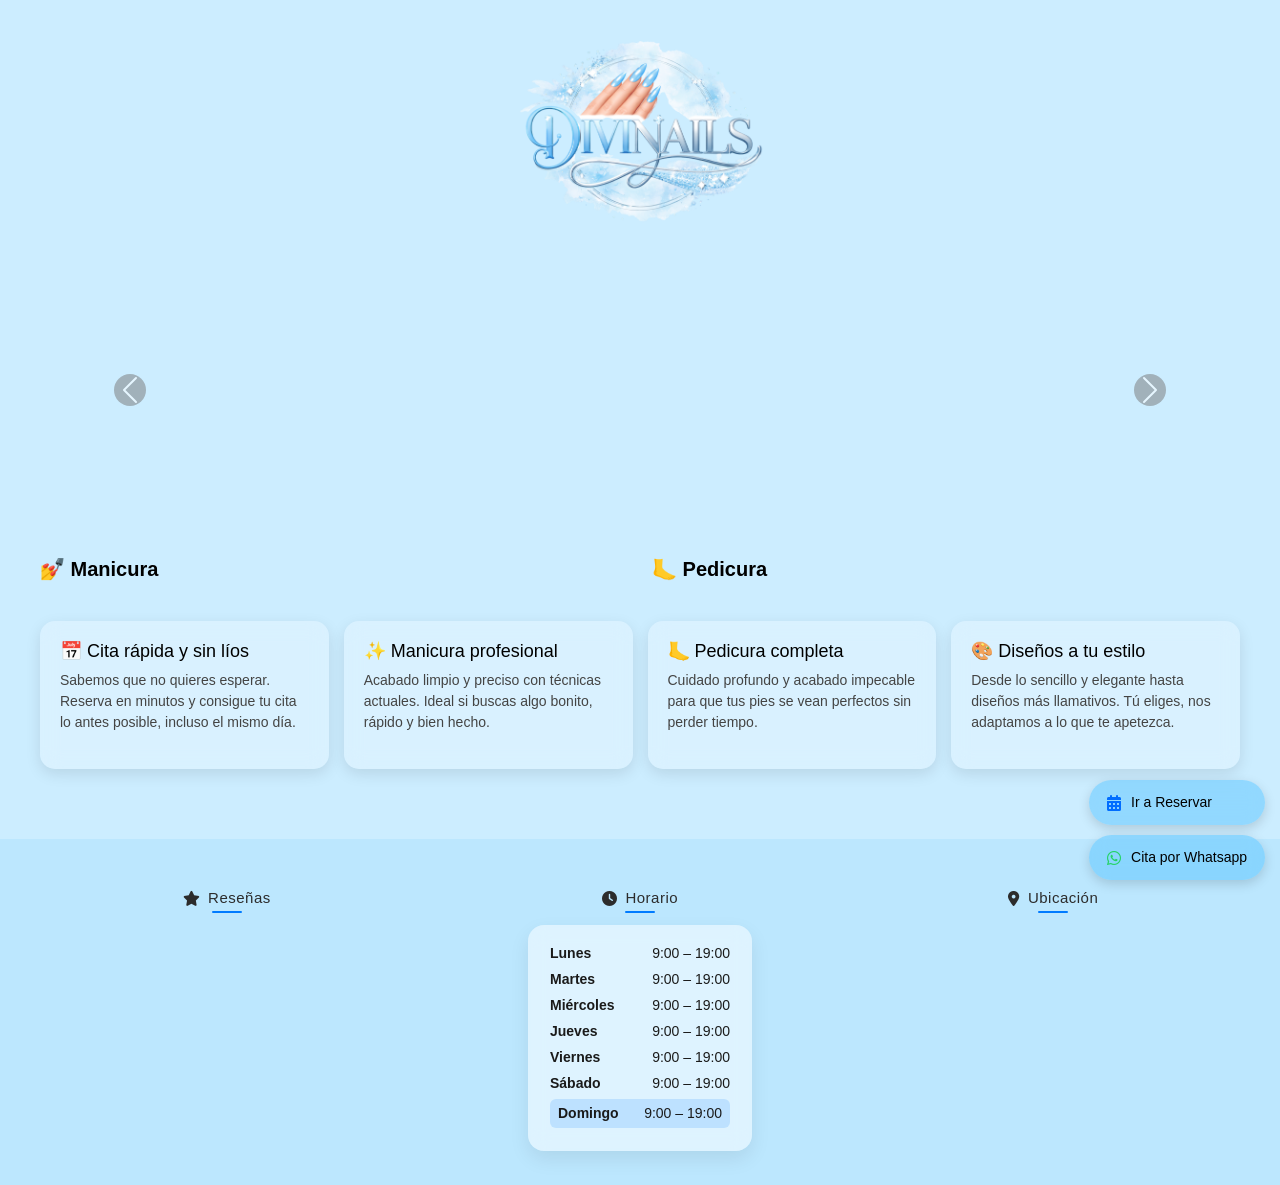
==== commit 54516640: "- Se acelera el js de carga de servicios" ====
--- a/index.html
+++ b/index.html
@@ -49,7 +49,6 @@
     
   <link rel="canonical" href="https://divinailsbrenes.es">
 
-
   <!-- Bootstrap -->
   <link href="https://cdn.jsdelivr.net/npm/bootstrap@5.3.0/dist/css/bootstrap.min.css" rel="stylesheet">
   
@@ -236,7 +235,7 @@
   <script src="https://cdn.jsdelivr.net/npm/bootstrap@5.3.0/dist/js/bootstrap.bundle.min.js"></script>
 
   <!-- JS -->
-  <script src="js/script.js?v=4"></script>
+  <script src="js/script.js?v=5"></script>
 
   <script src="https://featurable.com/assets/bundle.js" defer></script>
 
